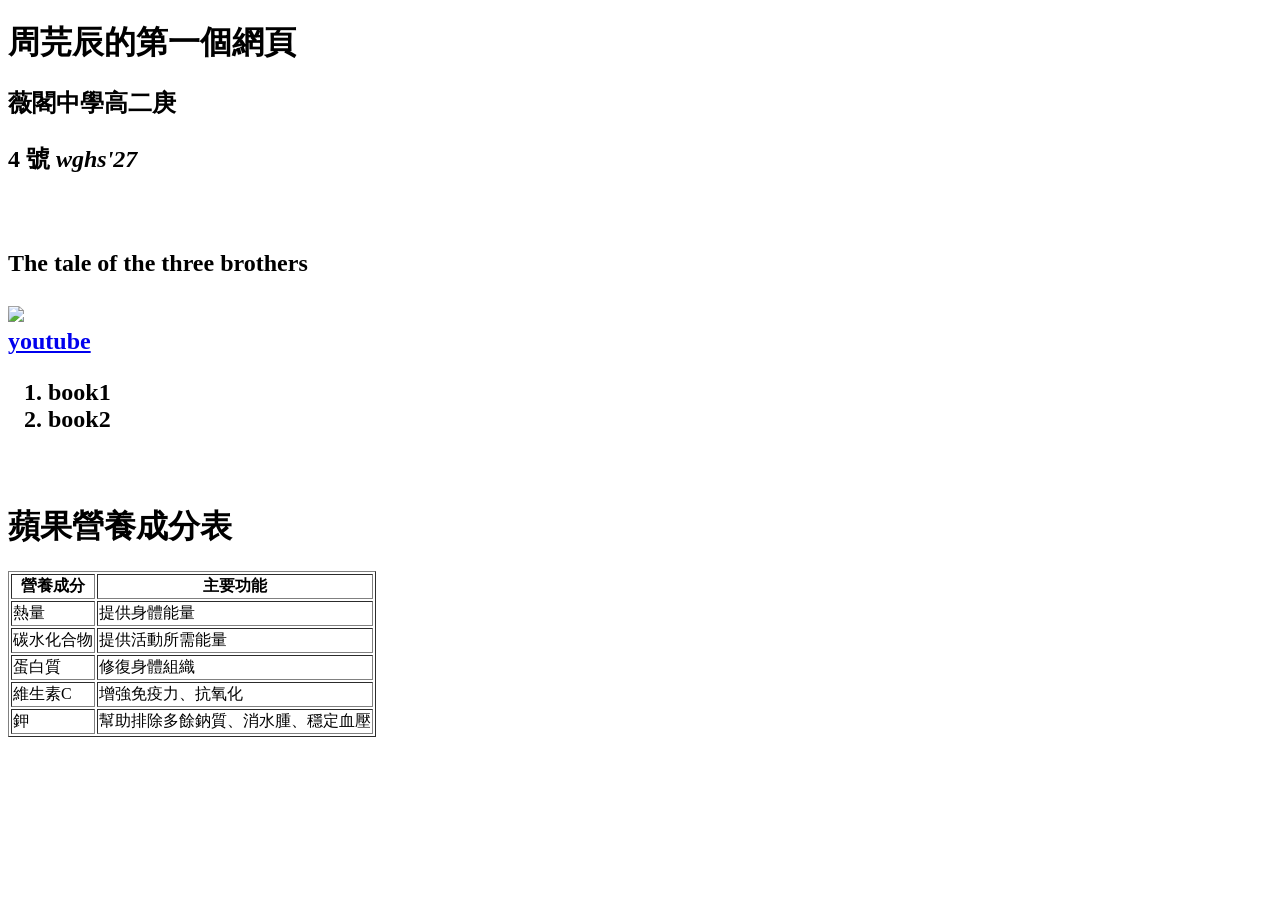
==== 01.html @ 6226f0c6 "Create initial HTML page with content and table" ====
<!DOCTYPE html>
<html>
<head>
    <title>周芫辰的第一個網頁</title>
</head>
<body>
    <h1>周芫辰的第一個網頁</h1>
    <h2>薇閣中學高二庚<h2>
      <p><b>4</b> 號 <i>wghs'27</i></p>
      <br>
      <p>The tale of the three brothers </p>
      <img src=https://i.pinimg.com/1200x/b4/c9/f4/b4c9f4bc6aaf8a97c8ce314c4b12643e.jpg width="300">
      <br>
      <a href="https://www.youtube.com/"> youtube</a>
      <br>
      <ol>
        <li>book1</li>
        <li>book2</li>
      </ol>
      <br>
      
    <h1>蘋果營養成分表</h1>
    <table border="1">
    <tr>
        <th>營養成分</th>
        <th>主要功能</th>
    </tr>
    <tr>
        <td>熱量</td>
        <td>提供身體能量</td>
    </tr>
    <tr>
        <td>碳水化合物</td>
        <td>提供活動所需能量</td>
    </tr>
    <tr>
        <td>蛋白質</td>
        <td>修復身體組織</td>
    </tr>
    <tr>
        <td>維生素C</td>
        <td>增強免疫力、抗氧化</td>
    </tr>
    <tr>
        <td>鉀</td>
        <td>幫助排除多餘鈉質、消水腫、穩定血壓</td>
    </tr>
</table>
</body>
</html>
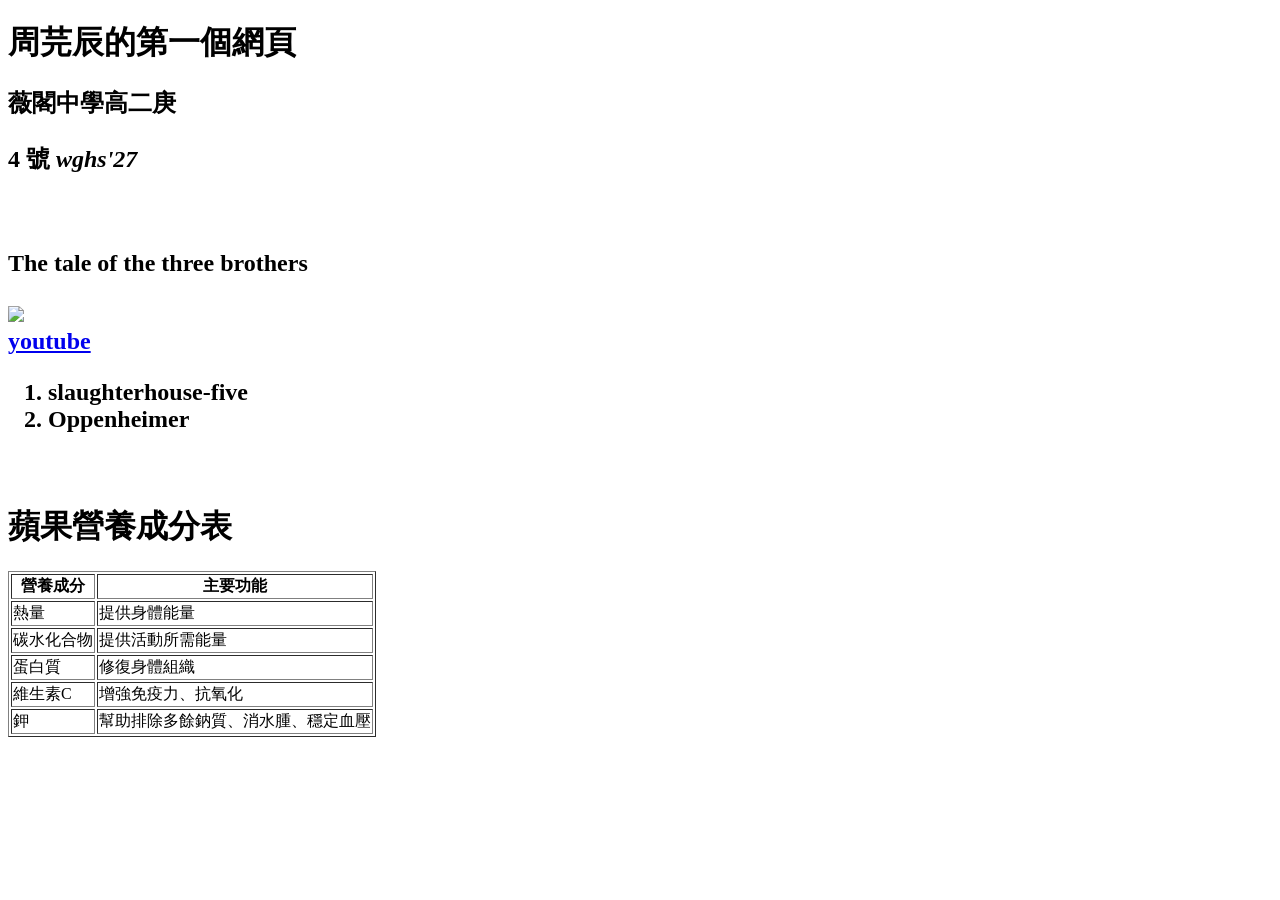
==== commit 211cec29: "Update 01.html" ====
--- a/01.html
+++ b/01.html
@@ -14,8 +14,8 @@
       <a href="https://www.youtube.com/"> youtube</a>
       <br>
       <ol>
-        <li>book1</li>
-        <li>book2</li>
+        <li>slaughterhouse-five</li>
+        <li>Oppenheimer</li>
       </ol>
       <br>
       
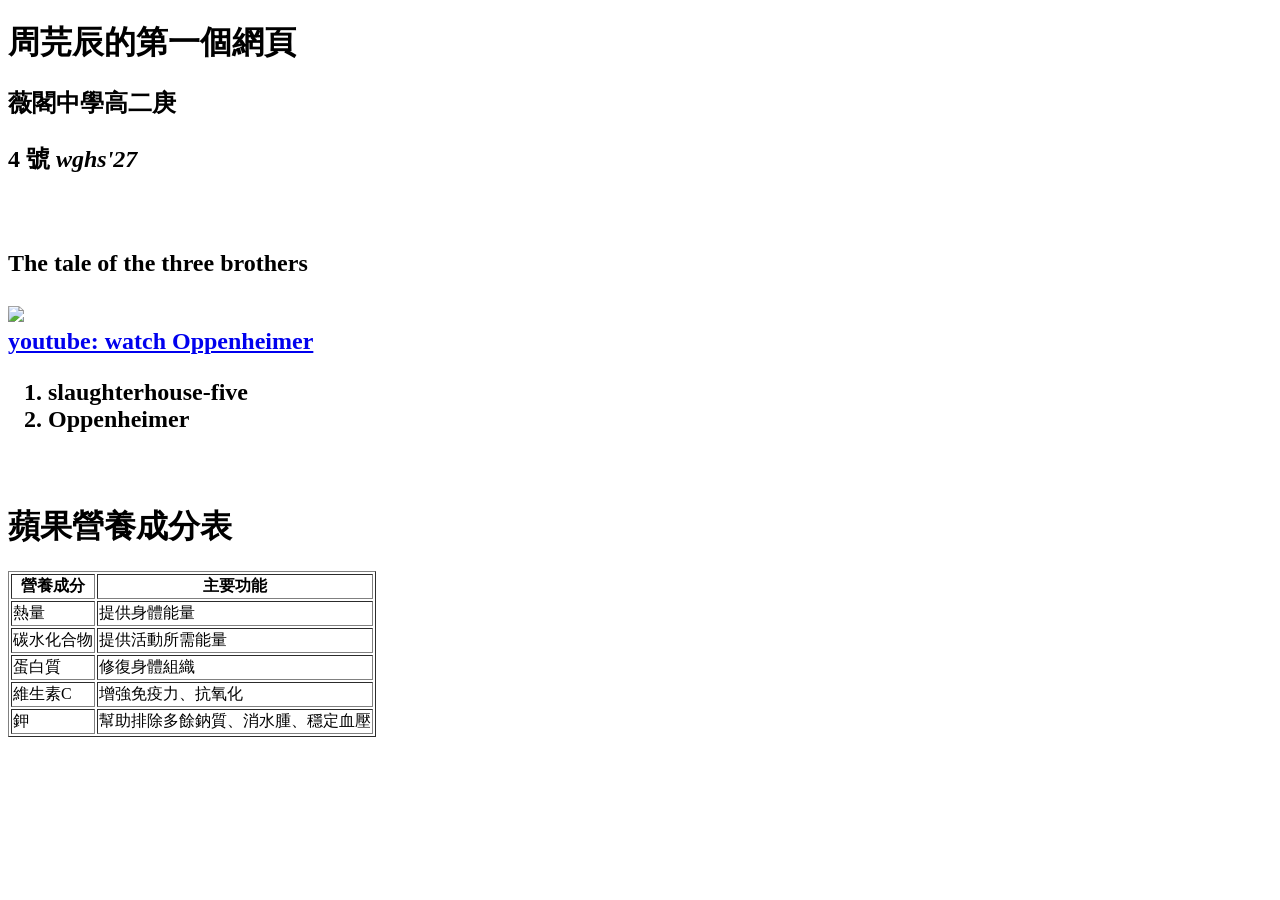
==== commit d6723b9e: "Update YouTube link to include specific video" ====
--- a/01.html
+++ b/01.html
@@ -11,7 +11,7 @@
       <p>The tale of the three brothers </p>
       <img src=https://i.pinimg.com/1200x/b4/c9/f4/b4c9f4bc6aaf8a97c8ce314c4b12643e.jpg width="300">
       <br>
-      <a href="https://www.youtube.com/"> youtube</a>
+      <a href="https://www.youtube.com/watch?v=p7S8h4PaHow"> youtube: watch Oppenheimer</a>
       <br>
       <ol>
         <li>slaughterhouse-five</li>
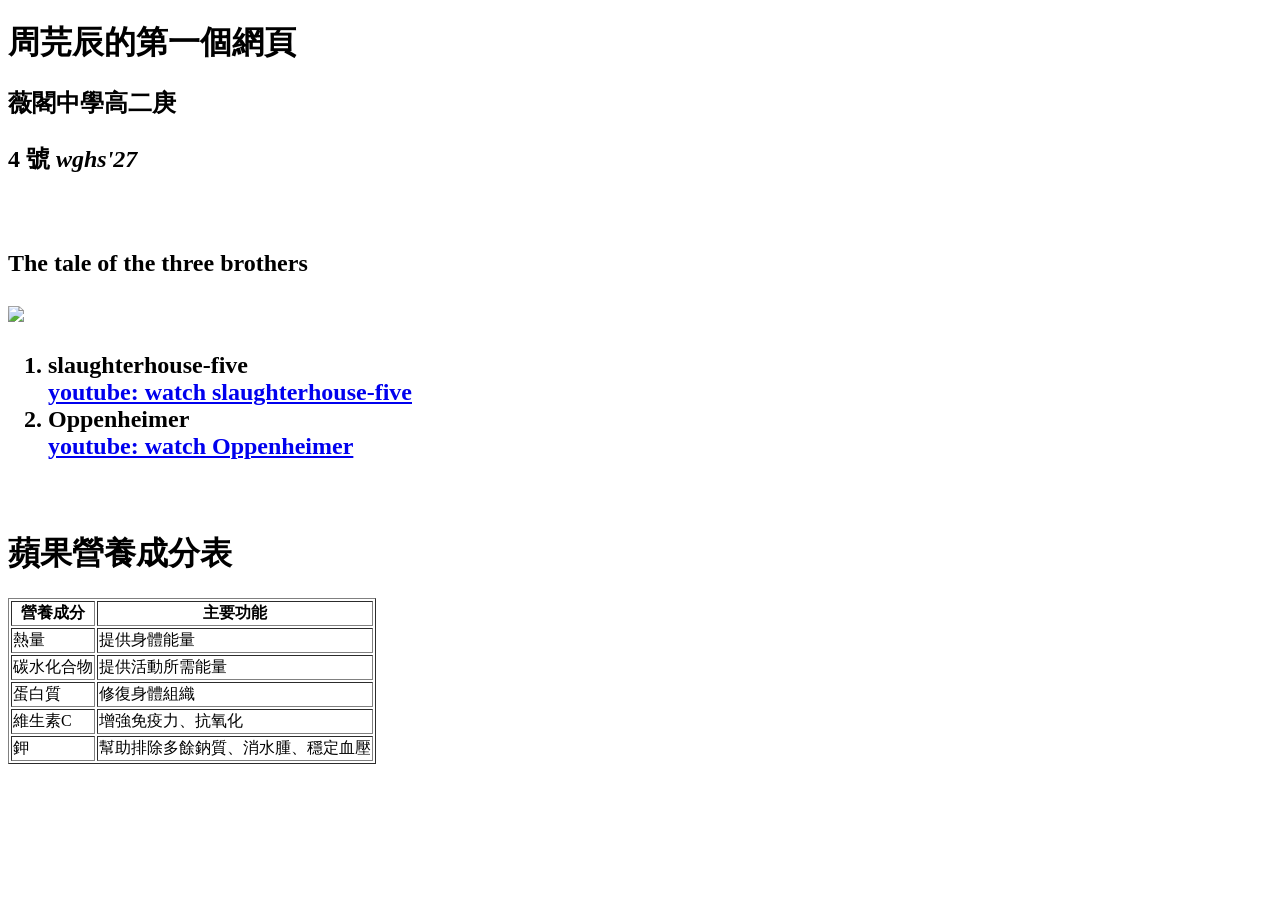
==== commit 851baa2d: "Update 01.html" ====
--- a/01.html
+++ b/01.html
@@ -11,11 +11,12 @@
       <p>The tale of the three brothers </p>
       <img src=https://i.pinimg.com/1200x/b4/c9/f4/b4c9f4bc6aaf8a97c8ce314c4b12643e.jpg width="300">
       <br>
-      <a href="https://www.youtube.com/watch?v=p7S8h4PaHow"> youtube: watch Oppenheimer</a>
-      <br>
       <ol>
         <li>slaughterhouse-five</li>
+          <a href="https://www.youtube.com/watch?v=Yz6uGkdenEk&pp=ygUTc2xhdWdodGVyaG91c2UtZml2ZQ%3D%3D"> youtube: watch slaughterhouse-five</a>
+          <br>
         <li>Oppenheimer</li>
+          <a href="https://www.youtube.com/watch?v=p7S8h4PaHow"> youtube: watch Oppenheimer</a>
       </ol>
       <br>
       
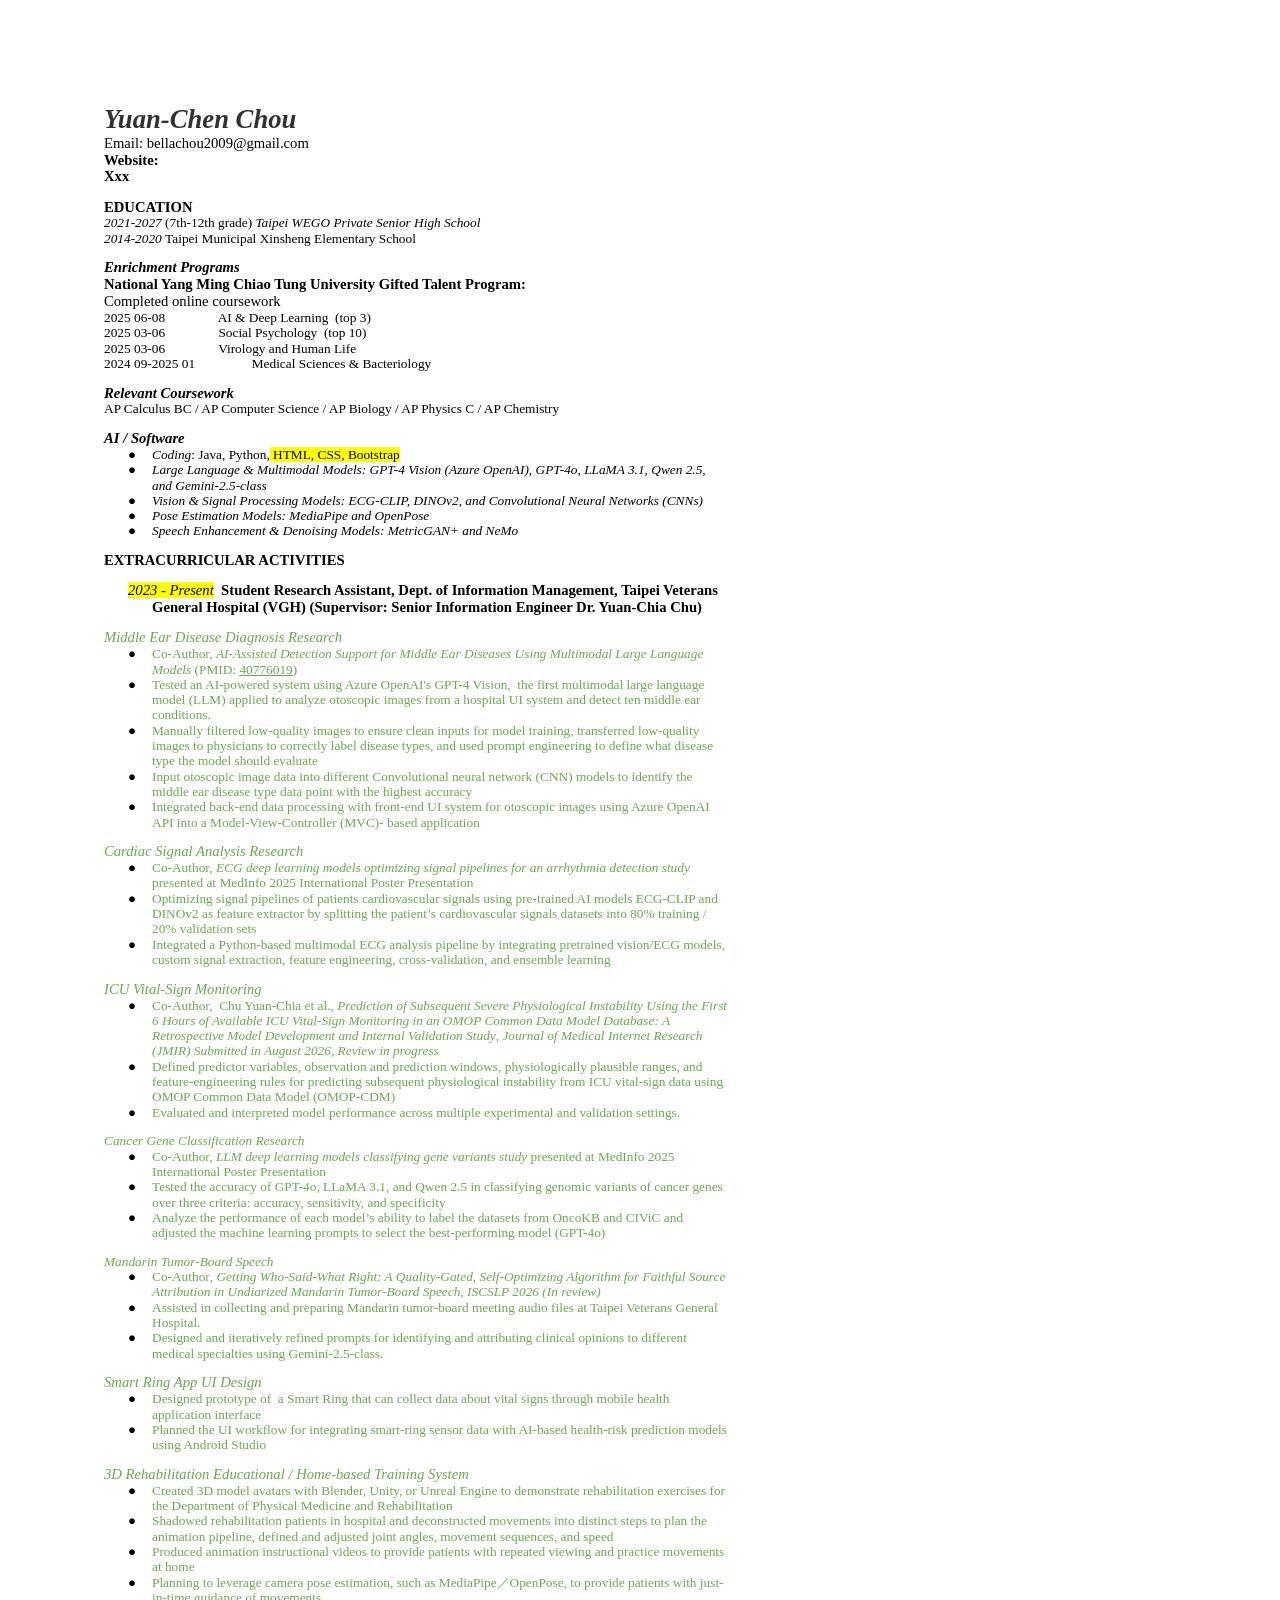
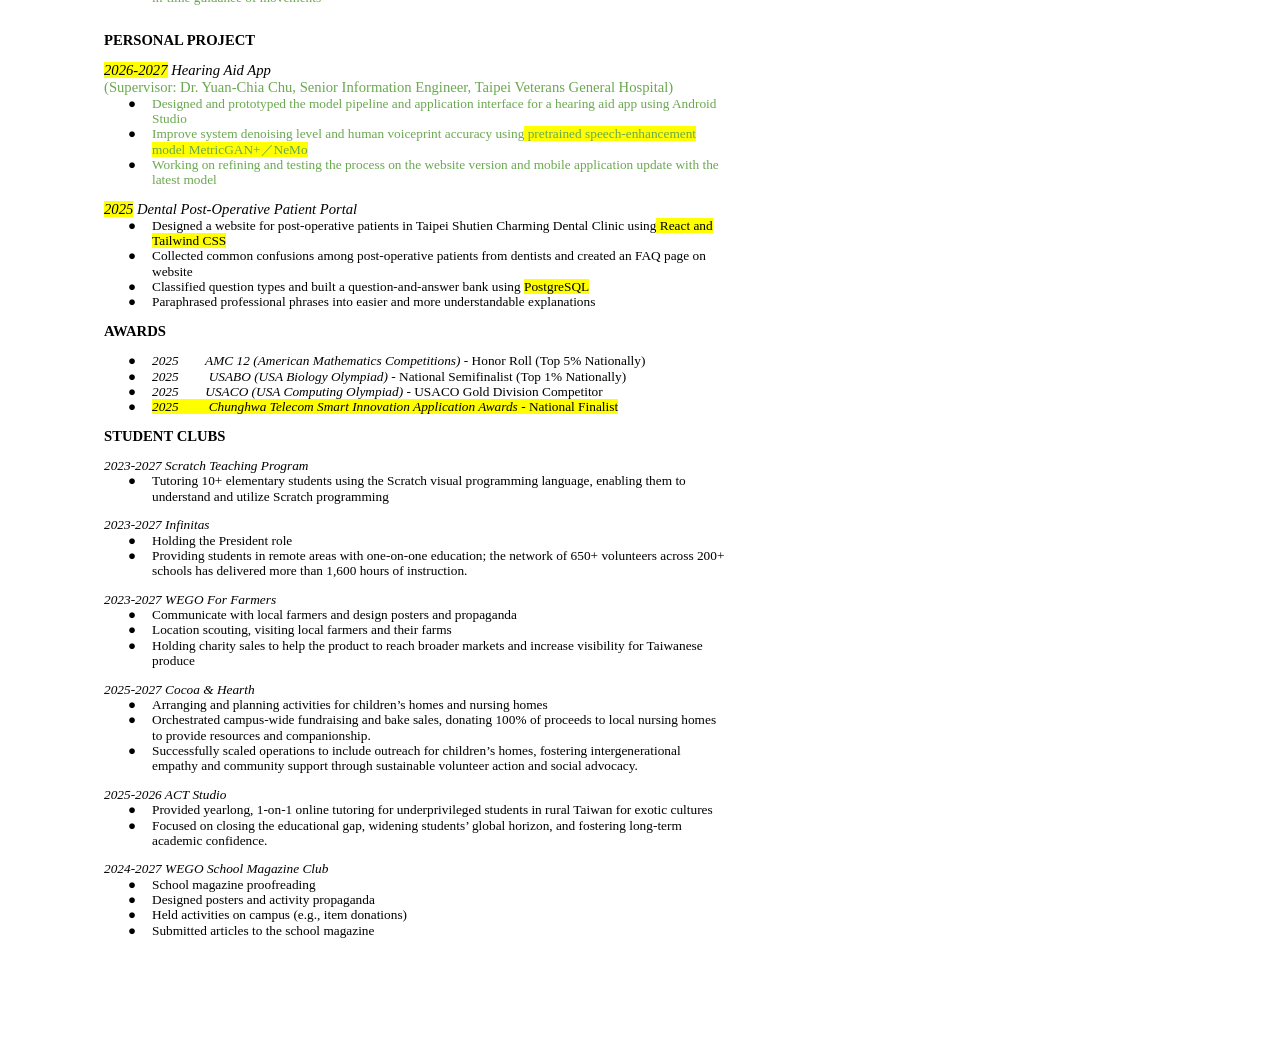
==== commit 7cf8e7b2: "Update print statement from 'Hello' to 'Goodbye'" ====
--- a/01.html
+++ b/01.html
@@ -1,51 +1 @@
-<!DOCTYPE html>
-<html>
-<head>
-    <title>周芫辰的第一個網頁</title>
-</head>
-<body>
-    <h1>周芫辰的第一個網頁</h1>
-    <h2>薇閣中學高二庚<h2>
-      <p><b>4</b> 號 <i>wghs'27</i></p>
-      <br>
-      <p>The tale of the three brothers </p>
-      <img src=https://i.pinimg.com/1200x/b4/c9/f4/b4c9f4bc6aaf8a97c8ce314c4b12643e.jpg width="300">
-      <br>
-      <ol>
-        <li>slaughterhouse-five</li>
-          <a href="https://www.youtube.com/watch?v=Yz6uGkdenEk&pp=ygUTc2xhdWdodGVyaG91c2UtZml2ZQ%3D%3D"> youtube: watch slaughterhouse-five</a>
-          <br>
-        <li>Oppenheimer</li>
-          <a href="https://www.youtube.com/watch?v=p7S8h4PaHow"> youtube: watch Oppenheimer</a>
-      </ol>
-      <br>
-      
-    <h1>蘋果營養成分表</h1>
-    <table border="1">
-    <tr>
-        <th>營養成分</th>
-        <th>主要功能</th>
-    </tr>
-    <tr>
-        <td>熱量</td>
-        <td>提供身體能量</td>
-    </tr>
-    <tr>
-        <td>碳水化合物</td>
-        <td>提供活動所需能量</td>
-    </tr>
-    <tr>
-        <td>蛋白質</td>
-        <td>修復身體組織</td>
-    </tr>
-    <tr>
-        <td>維生素C</td>
-        <td>增強免疫力、抗氧化</td>
-    </tr>
-    <tr>
-        <td>鉀</td>
-        <td>幫助排除多餘鈉質、消水腫、穩定血壓</td>
-    </tr>
-</table>
-</body>
-</html>
+<html><head><meta content="text/html; charset=UTF-8" http-equiv="content-type"><style type="text/css">.lst-kix_tkun8skm2p2t-8>li:before{content:"\0025a0   "}.lst-kix_tkun8skm2p2t-7>li:before{content:"\0025cb   "}ul.lst-kix_tkun8skm2p2t-1{list-style-type:none}.lst-kix_tkun8skm2p2t-2>li:before{content:"\0025a0   "}ul.lst-kix_tkun8skm2p2t-0{list-style-type:none}.lst-kix_tkun8skm2p2t-1>li:before{content:"\0025cb   "}ul.lst-kix_tkun8skm2p2t-3{list-style-type:none}ul.lst-kix_tkun8skm2p2t-2{list-style-type:none}.lst-kix_tkun8skm2p2t-0>li:before{content:"\0025cf   "}ul.lst-kix_tkun8skm2p2t-5{list-style-type:none}ul.lst-kix_tkun8skm2p2t-4{list-style-type:none}ul.lst-kix_tkun8skm2p2t-7{list-style-type:none}ul.lst-kix_tkun8skm2p2t-6{list-style-type:none}ul.lst-kix_tkun8skm2p2t-8{list-style-type:none}ul.lst-kix_budh6z7iinmf-4{list-style-type:none}ul.lst-kix_fa0eqmg6islx-8{list-style-type:none}ul.lst-kix_budh6z7iinmf-5{list-style-type:none}ul.lst-kix_budh6z7iinmf-2{list-style-type:none}ul.lst-kix_budh6z7iinmf-3{list-style-type:none}ul.lst-kix_budh6z7iinmf-0{list-style-type:none}ul.lst-kix_budh6z7iinmf-1{list-style-type:none}ul.lst-kix_fa0eqmg6islx-1{list-style-type:none}ul.lst-kix_fa0eqmg6islx-0{list-style-type:none}ul.lst-kix_fa0eqmg6islx-3{list-style-type:none}ul.lst-kix_fa0eqmg6islx-2{list-style-type:none}ul.lst-kix_fa0eqmg6islx-5{list-style-type:none}.lst-kix_3v58fn28v5x6-0>li:before{content:"\0025cf   "}ul.lst-kix_fa0eqmg6islx-4{list-style-type:none}ul.lst-kix_fa0eqmg6islx-7{list-style-type:none}.lst-kix_bve04e1scs4f-8>li:before{content:"\0025a0   "}ul.lst-kix_fa0eqmg6islx-6{list-style-type:none}.lst-kix_3v58fn28v5x6-2>li:before{content:"\0025a0   "}.lst-kix_3v58fn28v5x6-1>li:before{content:"\0025cb   "}.lst-kix_3v58fn28v5x6-3>li:before{content:"\0025cf   "}.lst-kix_tkun8skm2p2t-3>li:before{content:"\0025cf   "}.lst-kix_tkun8skm2p2t-4>li:before{content:"\0025cb   "}.lst-kix_3v58fn28v5x6-6>li:before{content:"\0025cf   "}.lst-kix_3v58fn28v5x6-5>li:before{content:"\0025a0   "}.lst-kix_tkun8skm2p2t-6>li:before{content:"\0025cf   "}.lst-kix_3v58fn28v5x6-4>li:before{content:"\0025cb   "}ul.lst-kix_budh6z7iinmf-8{list-style-type:none}.lst-kix_tkun8skm2p2t-5>li:before{content:"\0025a0   "}ul.lst-kix_budh6z7iinmf-6{list-style-type:none}ul.lst-kix_budh6z7iinmf-7{list-style-type:none}ul.lst-kix_ddimnnmiiy2b-2{list-style-type:none}ul.lst-kix_ddimnnmiiy2b-1{list-style-type:none}ul.lst-kix_ddimnnmiiy2b-4{list-style-type:none}ul.lst-kix_ddimnnmiiy2b-3{list-style-type:none}ul.lst-kix_ddimnnmiiy2b-6{list-style-type:none}ul.lst-kix_ddimnnmiiy2b-5{list-style-type:none}ul.lst-kix_ddimnnmiiy2b-8{list-style-type:none}ul.lst-kix_ddimnnmiiy2b-7{list-style-type:none}.lst-kix_wiyeauqmorjx-1>li:before{content:"\0025cb   "}.lst-kix_mc2888bclllm-2>li:before{content:"\0025a0   "}.lst-kix_wiyeauqmorjx-2>li:before{content:"\0025a0   "}.lst-kix_mc2888bclllm-3>li:before{content:"\0025cf   "}.lst-kix_wiyeauqmorjx-3>li:before{content:"\0025cf   "}.lst-kix_mc2888bclllm-1>li:before{content:"\0025cb   "}.lst-kix_mc2888bclllm-0>li:before{content:"\0025cf   "}.lst-kix_wiyeauqmorjx-0>li:before{content:"\0025cf   "}.lst-kix_5w69jit58ltc-8>li:before{content:"\0025a0   "}.lst-kix_mc2888bclllm-5>li:before{content:"\0025a0   "}.lst-kix_wiyeauqmorjx-5>li:before{content:"\0025a0   "}.lst-kix_mc2888bclllm-4>li:before{content:"\0025cb   "}.lst-kix_mc2888bclllm-6>li:before{content:"\0025cf   "}.lst-kix_wiyeauqmorjx-4>li:before{content:"\0025cb   "}.lst-kix_wiyeauqmorjx-6>li:before{content:"\0025cf   "}.lst-kix_mc2888bclllm-8>li:before{content:"\0025a0   "}.lst-kix_wiyeauqmorjx-8>li:before{content:"\0025a0   "}.lst-kix_mc2888bclllm-7>li:before{content:"\0025cb   "}.lst-kix_wiyeauqmorjx-7>li:before{content:"\0025cb   "}ul.lst-kix_8yxe9ausxi7o-0{list-style-type:none}ul.lst-kix_8yxe9ausxi7o-1{list-style-type:none}ul.lst-kix_8yxe9ausxi7o-2{list-style-type:none}ul.lst-kix_8yxe9ausxi7o-3{list-style-type:none}.lst-kix_amz6n9l5xt1v-3>li:before{content:"\0025cf   "}.lst-kix_budh6z7iinmf-5>li:before{content:"\0025a0   "}.lst-kix_8yxe9ausxi7o-8>li:before{content:"\0025a0   "}.lst-kix_budh6z7iinmf-7>li:before{content:"\0025cb   "}.lst-kix_amz6n9l5xt1v-1>li:before{content:"\0025cb   "}.lst-kix_fa0eqmg6islx-3>li:before{content:"\0025cf   "}.lst-kix_5w69jit58ltc-6>li:before{content:"\0025cf   "}.lst-kix_5w69jit58ltc-4>li:before{content:"\0025cb   "}ul.lst-kix_amz6n9l5xt1v-8{list-style-type:none}.lst-kix_5w69jit58ltc-2>li:before{content:"\0025a0   "}.lst-kix_fa0eqmg6islx-5>li:before{content:"\0025a0   "}ul.lst-kix_amz6n9l5xt1v-6{list-style-type:none}ul.lst-kix_amz6n9l5xt1v-7{list-style-type:none}ul.lst-kix_amz6n9l5xt1v-4{list-style-type:none}ul.lst-kix_amz6n9l5xt1v-5{list-style-type:none}ul.lst-kix_wiyeauqmorjx-3{list-style-type:none}ul.lst-kix_wiyeauqmorjx-2{list-style-type:none}ul.lst-kix_wiyeauqmorjx-5{list-style-type:none}ul.lst-kix_wiyeauqmorjx-4{list-style-type:none}.lst-kix_5w69jit58ltc-0>li:before{content:"\0025cf   "}ul.lst-kix_wiyeauqmorjx-7{list-style-type:none}.lst-kix_budh6z7iinmf-3>li:before{content:"\0025cf   "}ul.lst-kix_wiyeauqmorjx-6{list-style-type:none}.lst-kix_amz6n9l5xt1v-5>li:before{content:"\0025a0   "}ul.lst-kix_wiyeauqmorjx-8{list-style-type:none}.lst-kix_fa0eqmg6islx-7>li:before{content:"\0025cb   "}.lst-kix_budh6z7iinmf-1>li:before{content:"\0025cb   "}.lst-kix_rblexo946w9o-1>li:before{content:"\0025cb   "}ul.lst-kix_ddimnnmiiy2b-0{list-style-type:none}.lst-kix_amz6n9l5xt1v-7>li:before{content:"\0025cb   "}.lst-kix_rblexo946w9o-3>li:before{content:"\0025cf   "}.lst-kix_bve04e1scs4f-1>li:before{content:"\0025cb   "}.lst-kix_3v58fn28v5x6-8>li:before{content:"\0025a0   "}.lst-kix_rblexo946w9o-5>li:before{content:"\0025a0   "}ul.lst-kix_wiyeauqmorjx-1{list-style-type:none}.lst-kix_usg1u48rypvb-1>li:before{content:"\0025cb   "}ul.lst-kix_wiyeauqmorjx-0{list-style-type:none}.lst-kix_bve04e1scs4f-5>li:before{content:"\0025a0   "}.lst-kix_foai4h8lgd9w-2>li:before{content:"\0025a0   "}ul.lst-kix_amz6n9l5xt1v-2{list-style-type:none}ul.lst-kix_amz6n9l5xt1v-3{list-style-type:none}ul.lst-kix_amz6n9l5xt1v-0{list-style-type:none}ul.lst-kix_amz6n9l5xt1v-1{list-style-type:none}.lst-kix_bve04e1scs4f-3>li:before{content:"\0025cf   "}.lst-kix_bve04e1scs4f-7>li:before{content:"\0025cb   "}.lst-kix_foai4h8lgd9w-0>li:before{content:"\0025cf   "}.lst-kix_foai4h8lgd9w-4>li:before{content:"\0025cb   "}.lst-kix_rblexo946w9o-7>li:before{content:"\0025cb   "}.lst-kix_fa0eqmg6islx-1>li:before{content:"\0025cb   "}.lst-kix_8yxe9ausxi7o-0>li:before{content:"\0025cf   "}.lst-kix_foai4h8lgd9w-8>li:before{content:"\0025a0   "}.lst-kix_7zmvnidcnuk-3>li:before{content:"\0025cf   "}.lst-kix_foai4h8lgd9w-6>li:before{content:"\0025cf   "}.lst-kix_8yxe9ausxi7o-4>li:before{content:"\0025cb   "}.lst-kix_8yxe9ausxi7o-6>li:before{content:"\0025cf   "}.lst-kix_7zmvnidcnuk-1>li:before{content:"\0025cb   "}ul.lst-kix_2n8nivgafm0d-2{list-style-type:none}ul.lst-kix_2n8nivgafm0d-1{list-style-type:none}ul.lst-kix_2n8nivgafm0d-4{list-style-type:none}ul.lst-kix_2n8nivgafm0d-3{list-style-type:none}ul.lst-kix_2n8nivgafm0d-0{list-style-type:none}.lst-kix_usg1u48rypvb-3>li:before{content:"\0025cf   "}.lst-kix_usg1u48rypvb-7>li:before{content:"\0025cb   "}.lst-kix_7zmvnidcnuk-7>li:before{content:"\0025cb   "}ul.lst-kix_8yxe9ausxi7o-4{list-style-type:none}ul.lst-kix_8yxe9ausxi7o-5{list-style-type:none}ul.lst-kix_8yxe9ausxi7o-6{list-style-type:none}ul.lst-kix_8yxe9ausxi7o-7{list-style-type:none}ul.lst-kix_2n8nivgafm0d-6{list-style-type:none}.lst-kix_6rdiswxcvs2f-7>li:before{content:"\0025cb   "}ul.lst-kix_8yxe9ausxi7o-8{list-style-type:none}ul.lst-kix_2n8nivgafm0d-5{list-style-type:none}.lst-kix_8yxe9ausxi7o-2>li:before{content:"\0025a0   "}ul.lst-kix_2n8nivgafm0d-8{list-style-type:none}.lst-kix_usg1u48rypvb-5>li:before{content:"\0025a0   "}ul.lst-kix_2n8nivgafm0d-7{list-style-type:none}.lst-kix_7zmvnidcnuk-5>li:before{content:"\0025a0   "}ul.lst-kix_7zmvnidcnuk-5{list-style-type:none}.lst-kix_2n8nivgafm0d-1>li:before{content:"\0025cb   "}.lst-kix_2n8nivgafm0d-2>li:before{content:"\0025a0   "}ul.lst-kix_7zmvnidcnuk-6{list-style-type:none}ul.lst-kix_7zmvnidcnuk-3{list-style-type:none}.lst-kix_6rdiswxcvs2f-1>li:before{content:"\0025cb   "}ul.lst-kix_7zmvnidcnuk-4{list-style-type:none}.lst-kix_2n8nivgafm0d-0>li:before{content:"\0025cf   "}.lst-kix_2n8nivgafm0d-4>li:before{content:"\0025cb   "}.lst-kix_6rdiswxcvs2f-2>li:before{content:"\0025a0   "}ul.lst-kix_7zmvnidcnuk-7{list-style-type:none}ul.lst-kix_7zmvnidcnuk-8{list-style-type:none}.lst-kix_6rdiswxcvs2f-5>li:before{content:"\0025a0   "}.lst-kix_6rdiswxcvs2f-3>li:before{content:"\0025cf   "}ul.lst-kix_7zmvnidcnuk-1{list-style-type:none}.lst-kix_2n8nivgafm0d-3>li:before{content:"\0025cf   "}ul.lst-kix_7zmvnidcnuk-2{list-style-type:none}.lst-kix_6rdiswxcvs2f-4>li:before{content:"\0025cb   "}ul.lst-kix_7zmvnidcnuk-0{list-style-type:none}ul.lst-kix_rblexo946w9o-6{list-style-type:none}ul.lst-kix_usg1u48rypvb-1{list-style-type:none}ul.lst-kix_rblexo946w9o-5{list-style-type:none}ul.lst-kix_usg1u48rypvb-2{list-style-type:none}ul.lst-kix_rblexo946w9o-4{list-style-type:none}ul.lst-kix_usg1u48rypvb-3{list-style-type:none}ul.lst-kix_rblexo946w9o-3{list-style-type:none}ul.lst-kix_usg1u48rypvb-4{list-style-type:none}ul.lst-kix_rblexo946w9o-2{list-style-type:none}.lst-kix_2n8nivgafm0d-8>li:before{content:"\0025a0   "}ul.lst-kix_rblexo946w9o-1{list-style-type:none}ul.lst-kix_rblexo946w9o-0{list-style-type:none}ul.lst-kix_6rdiswxcvs2f-8{list-style-type:none}ul.lst-kix_usg1u48rypvb-0{list-style-type:none}ul.lst-kix_6rdiswxcvs2f-7{list-style-type:none}.lst-kix_2n8nivgafm0d-5>li:before{content:"\0025a0   "}.lst-kix_2n8nivgafm0d-6>li:before{content:"\0025cf   "}ul.lst-kix_6rdiswxcvs2f-6{list-style-type:none}ul.lst-kix_6rdiswxcvs2f-5{list-style-type:none}ul.lst-kix_6rdiswxcvs2f-4{list-style-type:none}ul.lst-kix_6rdiswxcvs2f-3{list-style-type:none}ul.lst-kix_usg1u48rypvb-5{list-style-type:none}.lst-kix_2n8nivgafm0d-7>li:before{content:"\0025cb   "}ul.lst-kix_6rdiswxcvs2f-2{list-style-type:none}ul.lst-kix_usg1u48rypvb-6{list-style-type:none}ul.lst-kix_rblexo946w9o-8{list-style-type:none}ul.lst-kix_6rdiswxcvs2f-1{list-style-type:none}ul.lst-kix_usg1u48rypvb-7{list-style-type:none}ul.lst-kix_rblexo946w9o-7{list-style-type:none}.lst-kix_6rdiswxcvs2f-0>li:before{content:"\0025cf   "}ul.lst-kix_6rdiswxcvs2f-0{list-style-type:none}.lst-kix_vu9yce29n0xw-7>li:before{content:"\0025cb   "}ul.lst-kix_usg1u48rypvb-8{list-style-type:none}.lst-kix_vu9yce29n0xw-8>li:before{content:"\0025a0   "}ul.lst-kix_foai4h8lgd9w-3{list-style-type:none}ul.lst-kix_foai4h8lgd9w-4{list-style-type:none}ul.lst-kix_foai4h8lgd9w-1{list-style-type:none}ul.lst-kix_foai4h8lgd9w-2{list-style-type:none}ul.lst-kix_foai4h8lgd9w-0{list-style-type:none}ul.lst-kix_foai4h8lgd9w-7{list-style-type:none}ul.lst-kix_foai4h8lgd9w-8{list-style-type:none}ul.lst-kix_foai4h8lgd9w-5{list-style-type:none}ul.lst-kix_foai4h8lgd9w-6{list-style-type:none}.lst-kix_ddimnnmiiy2b-0>li:before{content:"\0025cf   "}.lst-kix_ddimnnmiiy2b-1>li:before{content:"\0025cb   "}.lst-kix_ddimnnmiiy2b-2>li:before{content:"\0025a0   "}.lst-kix_vu9yce29n0xw-6>li:before{content:"\0025cf   "}.lst-kix_vu9yce29n0xw-5>li:before{content:"\0025a0   "}.lst-kix_vu9yce29n0xw-2>li:before{content:"\0025a0   "}.lst-kix_vu9yce29n0xw-4>li:before{content:"\0025cb   "}.lst-kix_vu9yce29n0xw-3>li:before{content:"\0025cf   "}.lst-kix_ddimnnmiiy2b-3>li:before{content:"\0025cf   "}.lst-kix_ddimnnmiiy2b-5>li:before{content:"\0025a0   "}.lst-kix_vu9yce29n0xw-0>li:before{content:"\0025cf   "}ul.lst-kix_mc2888bclllm-0{list-style-type:none}ul.lst-kix_mc2888bclllm-2{list-style-type:none}.lst-kix_ddimnnmiiy2b-4>li:before{content:"\0025cb   "}.lst-kix_ddimnnmiiy2b-8>li:before{content:"\0025a0   "}ul.lst-kix_mc2888bclllm-1{list-style-type:none}.lst-kix_vu9yce29n0xw-1>li:before{content:"\0025cb   "}.lst-kix_ddimnnmiiy2b-7>li:before{content:"\0025cb   "}.lst-kix_ddimnnmiiy2b-6>li:before{content:"\0025cf   "}ul.lst-kix_bve04e1scs4f-0{list-style-type:none}ul.lst-kix_bve04e1scs4f-3{list-style-type:none}ul.lst-kix_bve04e1scs4f-4{list-style-type:none}ul.lst-kix_bve04e1scs4f-1{list-style-type:none}ul.lst-kix_bve04e1scs4f-2{list-style-type:none}ul.lst-kix_bve04e1scs4f-7{list-style-type:none}ul.lst-kix_mc2888bclllm-4{list-style-type:none}ul.lst-kix_bve04e1scs4f-8{list-style-type:none}ul.lst-kix_mc2888bclllm-3{list-style-type:none}ul.lst-kix_bve04e1scs4f-5{list-style-type:none}ul.lst-kix_mc2888bclllm-6{list-style-type:none}ul.lst-kix_bve04e1scs4f-6{list-style-type:none}ul.lst-kix_mc2888bclllm-5{list-style-type:none}ul.lst-kix_mc2888bclllm-8{list-style-type:none}ul.lst-kix_mc2888bclllm-7{list-style-type:none}.lst-kix_budh6z7iinmf-6>li:before{content:"\0025cf   "}.lst-kix_amz6n9l5xt1v-2>li:before{content:"\0025a0   "}.lst-kix_8yxe9ausxi7o-7>li:before{content:"\0025cb   "}.lst-kix_amz6n9l5xt1v-0>li:before{content:"\0025cf   "}.lst-kix_budh6z7iinmf-8>li:before{content:"\0025a0   "}.lst-kix_5w69jit58ltc-7>li:before{content:"\0025cb   "}.lst-kix_fa0eqmg6islx-2>li:before{content:"\0025a0   "}.lst-kix_fa0eqmg6islx-4>li:before{content:"\0025cb   "}.lst-kix_5w69jit58ltc-5>li:before{content:"\0025a0   "}.lst-kix_fa0eqmg6islx-6>li:before{content:"\0025cf   "}.lst-kix_5w69jit58ltc-3>li:before{content:"\0025cf   "}.lst-kix_amz6n9l5xt1v-4>li:before{content:"\0025cb   "}.lst-kix_budh6z7iinmf-4>li:before{content:"\0025cb   "}.lst-kix_amz6n9l5xt1v-6>li:before{content:"\0025cf   "}.lst-kix_5w69jit58ltc-1>li:before{content:"\0025cb   "}.lst-kix_rblexo946w9o-0>li:before{content:"\0025cf   "}.lst-kix_fa0eqmg6islx-8>li:before{content:"\0025a0   "}.lst-kix_budh6z7iinmf-0>li:before{content:"\0025cf   "}.lst-kix_budh6z7iinmf-2>li:before{content:"\0025a0   "}.lst-kix_amz6n9l5xt1v-8>li:before{content:"\0025a0   "}.lst-kix_rblexo946w9o-4>li:before{content:"\0025cb   "}.lst-kix_rblexo946w9o-2>li:before{content:"\0025a0   "}.lst-kix_rblexo946w9o-6>li:before{content:"\0025cf   "}.lst-kix_usg1u48rypvb-2>li:before{content:"\0025a0   "}ul.lst-kix_vu9yce29n0xw-8{list-style-type:none}.lst-kix_3v58fn28v5x6-7>li:before{content:"\0025cb   "}.lst-kix_usg1u48rypvb-0>li:before{content:"\0025cf   "}.lst-kix_bve04e1scs4f-0>li:before{content:"\0025cf   "}ul.lst-kix_3v58fn28v5x6-3{list-style-type:none}ul.lst-kix_vu9yce29n0xw-1{list-style-type:none}ul.lst-kix_3v58fn28v5x6-2{list-style-type:none}ul.lst-kix_vu9yce29n0xw-0{list-style-type:none}ul.lst-kix_3v58fn28v5x6-1{list-style-type:none}ul.lst-kix_vu9yce29n0xw-3{list-style-type:none}ul.lst-kix_3v58fn28v5x6-0{list-style-type:none}ul.lst-kix_vu9yce29n0xw-2{list-style-type:none}ul.lst-kix_3v58fn28v5x6-7{list-style-type:none}ul.lst-kix_vu9yce29n0xw-5{list-style-type:none}ul.lst-kix_3v58fn28v5x6-6{list-style-type:none}ul.lst-kix_vu9yce29n0xw-4{list-style-type:none}.lst-kix_bve04e1scs4f-2>li:before{content:"\0025a0   "}.lst-kix_bve04e1scs4f-6>li:before{content:"\0025cf   "}.lst-kix_foai4h8lgd9w-1>li:before{content:"\0025cb   "}.lst-kix_foai4h8lgd9w-5>li:before{content:"\0025a0   "}ul.lst-kix_3v58fn28v5x6-5{list-style-type:none}ul.lst-kix_vu9yce29n0xw-7{list-style-type:none}ul.lst-kix_3v58fn28v5x6-4{list-style-type:none}ul.lst-kix_vu9yce29n0xw-6{list-style-type:none}.lst-kix_rblexo946w9o-8>li:before{content:"\0025a0   "}.lst-kix_fa0eqmg6islx-0>li:before{content:"\0025cf   "}ul.lst-kix_3v58fn28v5x6-8{list-style-type:none}.lst-kix_bve04e1scs4f-4>li:before{content:"\0025cb   "}.lst-kix_foai4h8lgd9w-3>li:before{content:"\0025cf   "}.lst-kix_8yxe9ausxi7o-1>li:before{content:"\0025cb   "}.lst-kix_7zmvnidcnuk-2>li:before{content:"\0025a0   "}.lst-kix_7zmvnidcnuk-4>li:before{content:"\0025cb   "}.lst-kix_8yxe9ausxi7o-3>li:before{content:"\0025cf   "}.lst-kix_8yxe9ausxi7o-5>li:before{content:"\0025a0   "}.lst-kix_7zmvnidcnuk-0>li:before{content:"\0025cf   "}.lst-kix_7zmvnidcnuk-8>li:before{content:"\0025a0   "}.lst-kix_usg1u48rypvb-8>li:before{content:"\0025a0   "}li.li-bullet-0:before{margin-left:-18pt;white-space:nowrap;display:inline-block;min-width:18pt}.lst-kix_foai4h8lgd9w-7>li:before{content:"\0025cb   "}ul.lst-kix_5w69jit58ltc-5{list-style-type:none}.lst-kix_usg1u48rypvb-6>li:before{content:"\0025cf   "}ul.lst-kix_5w69jit58ltc-6{list-style-type:none}ul.lst-kix_5w69jit58ltc-7{list-style-type:none}ul.lst-kix_5w69jit58ltc-8{list-style-type:none}ul.lst-kix_5w69jit58ltc-1{list-style-type:none}ul.lst-kix_5w69jit58ltc-2{list-style-type:none}.lst-kix_6rdiswxcvs2f-6>li:before{content:"\0025cf   "}ul.lst-kix_5w69jit58ltc-3{list-style-type:none}ul.lst-kix_5w69jit58ltc-4{list-style-type:none}.lst-kix_7zmvnidcnuk-6>li:before{content:"\0025cf   "}ul.lst-kix_5w69jit58ltc-0{list-style-type:none}.lst-kix_usg1u48rypvb-4>li:before{content:"\0025cb   "}.lst-kix_6rdiswxcvs2f-8>li:before{content:"\0025a0   "}ol{margin:0;padding:0}table td,table th{padding:0}.c2{margin-left:36pt;padding-top:0pt;text-indent:-18pt;padding-bottom:0pt;line-height:1.15;orphans:2;widows:2;text-align:left;height:10pt}.c1{color:#313131;font-weight:400;text-decoration:none;vertical-align:baseline;font-size:10pt;font-family:"Times New Roman";font-style:normal}.c0{color:#6aa84f;font-weight:400;text-decoration:none;vertical-align:baseline;font-size:10pt;font-family:"Times New Roman";font-style:normal}.c8{color:#000000;font-weight:400;text-decoration:none;vertical-align:baseline;font-size:10pt;font-family:"Times New Roman";font-style:normal}.c6{color:#000000;font-weight:400;text-decoration:none;vertical-align:baseline;font-size:11pt;font-family:"Times New Roman";font-style:normal}.c10{color:#000000;font-weight:700;text-decoration:none;vertical-align:baseline;font-size:11pt;font-family:"Times New Roman";font-style:normal}.c4{padding-top:0pt;padding-bottom:0pt;line-height:1.15;orphans:2;widows:2;text-align:left}.c29{padding-top:0pt;padding-bottom:0pt;line-height:1.1500000000000001;orphans:2;widows:2;text-align:left}.c18{font-weight:400;text-decoration:none;vertical-align:baseline;font-size:10pt;font-family:"Arial"}.c15{font-weight:400;text-decoration:none;vertical-align:baseline;font-family:"Times New Roman"}.c12{padding-top:0pt;padding-bottom:0pt;line-height:1.15;text-align:left}.c24{font-weight:400;text-decoration:none;vertical-align:baseline;font-family:"Arial"}.c26{text-decoration:none;vertical-align:baseline;font-family:"Times New Roman"}.c27{background-color:#ffffff;max-width:468pt;padding:72pt 72pt 72pt 72pt}.c23{text-decoration-skip-ink:none;-webkit-text-decoration-skip:none;text-decoration:underline}.c28{margin-left:36pt;text-indent:-18pt}.c21{color:inherit;text-decoration:inherit}.c22{font-size:20pt;color:#313131}.c9{padding:0;margin:0}.c5{margin-left:36pt;padding-left:0pt}.c25{margin-left:18pt}.c16{color:#000000}.c19{font-size:10pt}.c13{background-color:#ffff00}.c7{height:10pt}.c11{color:#6aa84f}.c17{font-style:normal}.c20{font-weight:700}.c3{font-style:italic}.c14{font-size:11pt}.title{padding-top:0pt;color:#000000;font-size:26pt;padding-bottom:3pt;font-family:"Times New Roman";line-height:1.15;page-break-after:avoid;orphans:2;widows:2;text-align:left}.subtitle{padding-top:0pt;color:#666666;font-size:15pt;padding-bottom:16pt;font-family:"Times New Roman";line-height:1.15;page-break-after:avoid;orphans:2;widows:2;text-align:left}li{color:#000000;font-size:10pt;font-family:"Times New Roman"}p{margin:0;color:#000000;font-size:10pt;font-family:"Times New Roman"}h1{padding-top:20pt;color:#000000;font-size:20pt;padding-bottom:6pt;font-family:"Times New Roman";line-height:1.15;page-break-after:avoid;orphans:2;widows:2;text-align:left}h2{padding-top:18pt;color:#000000;font-size:16pt;padding-bottom:6pt;font-family:"Times New Roman";line-height:1.15;page-break-after:avoid;orphans:2;widows:2;text-align:left}h3{padding-top:16pt;color:#434343;font-size:14pt;padding-bottom:4pt;font-family:"Crimson Text";line-height:1.15;page-break-after:avoid;orphans:2;widows:2;text-align:left}h4{padding-top:14pt;color:#666666;font-size:12pt;padding-bottom:4pt;font-family:"Times New Roman";line-height:1.15;page-break-after:avoid;orphans:2;widows:2;text-align:left}h5{padding-top:12pt;color:#666666;font-size:11pt;padding-bottom:4pt;font-family:"Times New Roman";line-height:1.15;page-break-after:avoid;orphans:2;widows:2;text-align:left}h6{padding-top:12pt;color:#666666;font-size:11pt;padding-bottom:4pt;font-family:"Times New Roman";line-height:1.15;page-break-after:avoid;font-style:italic;orphans:2;widows:2;text-align:left}</style></head><body class="c27 doc-content"><p class="c29"><span class="c20 c3 c22">Yuan-Chen Chou</span></p><p class="c4"><span class="c6">Email: bellachou2009@gmail.com</span></p><p class="c4"><span class="c20 c14">Website:<br>Xxx </span></p><p class="c4 c7"><span class="c6"></span></p><p class="c4"><span class="c10">EDUCATION </span></p><p class="c4"><span class="c3">2021-2027 </span><span>(7th-12th grade)</span><span class="c3">&nbsp;Taipei WEGO Private Senior High School</span></p><p class="c4"><span class="c3">2014-2020 </span><span class="c8">Taipei Municipal Xinsheng Elementary School</span></p><p class="c4 c7"><span class="c10"></span></p><p class="c4"><span class="c16 c20 c3 c14 c26">Enrichment Programs </span></p><p class="c4"><span class="c10">National Yang Ming Chiao Tung University Gifted Talent Program: </span></p><p class="c4"><span class="c6">Completed online coursework</span></p><p class="c4"><span class="c8">2025 06-08&nbsp;&nbsp;&nbsp;&nbsp;&nbsp;&nbsp;&nbsp;&nbsp;&nbsp;&nbsp;&nbsp;&nbsp;&nbsp;&nbsp;&nbsp;&nbsp;AI &amp; Deep Learning &nbsp;(top 3)</span></p><p class="c4"><span class="c8">2025 03-06&nbsp;&nbsp;&nbsp;&nbsp;&nbsp;&nbsp;&nbsp;&nbsp;&nbsp;&nbsp;&nbsp;&nbsp;&nbsp;&nbsp;&nbsp;&nbsp;Social Psychology &nbsp;(top 10)</span></p><p class="c4"><span class="c8">2025 03-06&nbsp;&nbsp;&nbsp;&nbsp;&nbsp;&nbsp;&nbsp;&nbsp;&nbsp;&nbsp;&nbsp;&nbsp;&nbsp;&nbsp;&nbsp;&nbsp;Virology and Human Life </span></p><p class="c4"><span class="c8">2024 09-2025 01 &nbsp;&nbsp;&nbsp;&nbsp;&nbsp;&nbsp;&nbsp;&nbsp;&nbsp;&nbsp;&nbsp;&nbsp;&nbsp;&nbsp;&nbsp;&nbsp;Medical Sciences &amp; Bacteriology </span></p><p class="c4 c7"><span class="c10"></span></p><p class="c4"><span class="c20 c3 c14">Relevant Coursework</span><span class="c10">&nbsp;</span></p><p class="c4"><span class="c8">AP Calculus BC / AP Computer Science / AP Biology / AP Physics C / AP Chemistry</span></p><p class="c4 c7"><span class="c6"></span></p><p class="c4"><span class="c3 c14 c20">AI / Software</span><span class="c10">&nbsp;</span></p><ul class="c9 lst-kix_tkun8skm2p2t-0 start"><li class="c4 c5 li-bullet-0"><span class="c3">Coding</span><span>: Java, Python,</span><span class="c8 c13">&nbsp;HTML, CSS, Bootstrap</span></li><li class="c4 c5 li-bullet-0"><span class="c15 c16 c19 c3">Large Language &amp; Multimodal Models: GPT-4 Vision (Azure OpenAI), GPT-4o, LLaMA 3.1, Qwen 2.5, and Gemini-2.5-class</span></li><li class="c4 c5 li-bullet-0"><span class="c15 c16 c3 c19">Vision &amp; Signal Processing Models: ECG-CLIP, DINOv2, and Convolutional Neural Networks (CNNs)</span></li><li class="c4 c5 li-bullet-0"><span class="c15 c16 c19 c3">Pose Estimation Models: MediaPipe and OpenPose</span></li><li class="c4 c5 li-bullet-0"><span class="c3">Speech Enhancement &amp; Denoising Models: MetricGAN+ and NeMo</span></li></ul><p class="c4 c7"><span class="c10"></span></p><p class="c4"><span class="c10">EXTRACURRICULAR ACTIVITIES </span></p><p class="c2"><span class="c15 c16 c3 c14"></span></p><p class="c4 c28"><span class="c13 c3 c14">2023 - Present</span><span class="c3 c14">&nbsp;</span><span class="c14">&nbsp;</span><span class="c10">Student Research Assistant, Dept. of Information Management, Taipei Veterans General Hospital (VGH) (Supervisor: Senior Information Engineer Dr. Yuan-Chia Chu)</span></p><p class="c4 c7"><span class="c15 c3 c14 c16"></span></p><p class="c4"><span class="c11 c3 c14 c15">Middle Ear Disease Diagnosis Research </span></p><ul class="c9 lst-kix_fa0eqmg6islx-0 start"><li class="c4 c5 li-bullet-0"><span class="c11">Co-Author, </span><span class="c11 c3">AI-Assisted Detection Support for Middle Ear Diseases Using Multimodal Large Language Models </span><span class="c11">(PMID: </span><span class="c11 c23"><a class="c21" href="https://www.google.com/url?q=https://pubmed.ncbi.nlm.nih.gov/40776019/&amp;sa=D&amp;source=editors&amp;ust=1790319959014705&amp;usg=AOvVaw1qI85hBi-wmSk31bHSuw4j">40776019</a></span><span class="c0">) </span></li><li class="c4 c5 li-bullet-0"><span class="c0">Tested an AI-powered system using Azure OpenAI&#39;s GPT-4 Vision, &nbsp;the first multimodal large language model (LLM) applied to analyze otoscopic images from a hospital UI system and detect ten middle ear conditions. </span></li><li class="c4 c5 li-bullet-0"><span class="c0">Manually filtered low-quality images to ensure clean inputs for model training, transferred low-quality images to physicians to correctly label disease types, and used prompt engineering to define what disease type the model should evaluate </span></li><li class="c4 c5 li-bullet-0"><span class="c0">Input otoscopic image data into different Convolutional neural network (CNN) models to identify the middle ear disease type data point with the highest accuracy </span></li><li class="c4 c5 li-bullet-0"><span class="c0">Integrated back-end data processing with front-end UI system for otoscopic images using Azure OpenAI API into a Model-View-Controller (MVC)- based application</span></li></ul><p class="c2"><span class="c15 c11 c14 c17"></span></p><p class="c4"><span class="c15 c11 c3 c14">Cardiac Signal Analysis Research </span></p><ul class="c9 lst-kix_fa0eqmg6islx-0"><li class="c4 c5 li-bullet-0"><span class="c11">Co-Author, </span><span class="c11 c3">ECG deep learning models optimizing signal pipelines for an arrhythmia detection study </span><span class="c11">presented at</span><span class="c11 c3">&nbsp;</span><span class="c0">MedInfo 2025 International Poster Presentation</span></li><li class="c4 c5 li-bullet-0"><span class="c0">Optimizing signal pipelines of patients cardiovascular signals using pre-trained AI models ECG-CLIP and DINOv2 as feature extractor by splitting the patient&rsquo;s cardiovascular signals datasets into 80% training / 20% validation sets</span></li><li class="c4 c5 li-bullet-0"><span class="c11">Integrated a Python-based multimodal ECG analysis pipeline by integrating pretrained vision/ECG models, custom signal extraction, feature engineering, cross-validation, and ensemble learning </span></li></ul><p class="c4 c7"><span class="c15 c16 c3 c14"></span></p><p class="c4"><span class="c11 c3 c14">ICU Vital-Sign Monitoring</span></p><ul class="c9 lst-kix_ddimnnmiiy2b-0 start"><li class="c4 c5 li-bullet-0"><span class="c11">Co-Author, &nbsp;Chu Yuan-Chia et al., </span><span class="c11 c3">Prediction of Subsequent Severe Physiological Instability Using the First 6 Hours of Available ICU Vital-Sign Monitoring in an OMOP Common Data Model Database: A Retrospective Model Development and Internal Validation Study</span><span class="c11">,</span><span class="c15 c19 c11 c3">&nbsp;Journal of Medical Internet Research (JMIR) Submitted in August 2026, Review in progress</span></li><li class="c4 c5 li-bullet-0"><span class="c0">Defined predictor variables, observation and prediction windows, physiologically plausible ranges, and feature-engineering rules for predicting subsequent physiological instability from ICU vital-sign data using OMOP Common Data Model (OMOP-CDM)</span></li><li class="c4 c5 li-bullet-0"><span class="c0">Evaluated and interpreted model performance across multiple experimental and validation settings. </span></li></ul><p class="c4 c7"><span class="c0"></span></p><p class="c4"><span class="c11 c3">Cancer Gene Classification Research</span></p><ul class="c9 lst-kix_ddimnnmiiy2b-0"><li class="c4 c5 li-bullet-0"><span class="c11">Co-Author, </span><span class="c11 c3">LLM deep learning models classifying gene variants study </span><span class="c0">presented at MedInfo 2025 International Poster Presentation</span></li><li class="c4 c5 li-bullet-0"><span class="c11">Tested the accuracy of GPT-4o, LLaMA 3.1, and </span><span class="c11">Qwen</span><span class="c0">&nbsp;2.5 in classifying genomic variants of cancer genes over three criteria: accuracy, sensitivity, and specificity</span></li><li class="c4 c5 li-bullet-0"><span class="c0">Analyze the performance of each model&rsquo;s ability to label the datasets from OncoKB and CIViC and adjusted the machine learning prompts to select the best-performing model (GPT-4o) </span></li></ul><p class="c4 c7"><span class="c0"></span></p><p class="c4"><span class="c11 c3">Mandarin Tumor-Board Speech</span></p><ul class="c9 lst-kix_budh6z7iinmf-0 start"><li class="c4 c5 li-bullet-0"><span class="c11">Co-Author</span><span class="c11 c3">, Getting Who-Said-What Right: A Quality-Gated, Self-Optimizing Algorithm for Faithful Source Attribution in Undiarized Mandarin Tumor-Board Speech, ISCSLP 2026 (In review) </span></li><li class="c4 c5 li-bullet-0"><span class="c0">Assisted in collecting and preparing Mandarin tumor-board meeting audio files at Taipei Veterans General Hospital.</span></li><li class="c4 c5 li-bullet-0"><span class="c0">Designed and iteratively refined prompts for identifying and attributing clinical opinions to different medical specialties using Gemini-2.5-class. &nbsp;</span></li></ul><p class="c4 c7 c25"><span class="c15 c19 c11 c3"></span></p><p class="c4"><span class="c11 c3 c14">Smart Ring App UI Design</span></p><ul class="c9 lst-kix_ddimnnmiiy2b-0"><li class="c4 c5 li-bullet-0"><span class="c0">Designed prototype of &nbsp;a Smart Ring that can collect data about vital signs through mobile health application interface</span></li><li class="c4 c5 li-bullet-0"><span class="c0">Planned the UI workflow for integrating smart-ring sensor data with AI-based health-risk prediction models using Android Studio</span></li></ul><p class="c4 c7"><span class="c8"></span></p><p class="c4"><span class="c15 c11 c3 c14">3D Rehabilitation Educational / Home-based Training System</span></p><ul class="c9 lst-kix_ddimnnmiiy2b-0"><li class="c4 c5 li-bullet-0"><span class="c0">Created 3D model avatars with Blender, Unity, or Unreal Engine to demonstrate rehabilitation exercises for the Department of Physical Medicine and Rehabilitation </span></li><li class="c4 c5 li-bullet-0"><span class="c0">Shadowed rehabilitation patients in hospital and deconstructed movements into distinct steps to plan the animation pipeline, defined and adjusted joint angles, movement sequences, and speed</span></li><li class="c4 c5 li-bullet-0"><span class="c0">Produced animation instructional videos to provide patients with repeated viewing and practice movements at home </span></li><li class="c4 c5 li-bullet-0"><span class="c0">Planning to leverage camera pose estimation, such as MediaPipe&#65295;OpenPose, to provide patients with just-in-time guidance of movements</span></li></ul><p class="c4 c7"><span class="c10"></span></p><p class="c4 c7"><span class="c10"></span></p><p class="c4"><span class="c10">PERSONAL PROJECT</span></p><p class="c2"><span class="c8"></span></p><p class="c4"><span class="c13 c3 c14">2026-2027</span><span class="c3 c14">&nbsp;Hearing Aid App</span><span class="c6">&nbsp;</span></p><p class="c4"><span class="c11 c14">(Supervisor: Dr. Yuan-Chia Chu, Senior Information Engineer, Taipei Veterans General Hospital) </span></p><ul class="c9 lst-kix_vu9yce29n0xw-0 start"><li class="c4 c5 li-bullet-0"><span class="c0">Designed and prototyped the model pipeline and application interface for a hearing aid app using Android Studio </span></li><li class="c4 c5 li-bullet-0"><span class="c11">Improve system denoising level and human voiceprint accuracy using</span><span class="c0 c13">&nbsp;pretrained speech-enhancement model MetricGAN+&#65295;NeMo</span></li><li class="c4 c5 li-bullet-0"><span class="c0">Working on refining and testing the process on the website version and mobile application update with the latest model</span></li></ul><p class="c4 c7"><span class="c8"></span></p><p class="c4"><span class="c13 c3 c14">2025</span><span class="c15 c16 c3 c14">&nbsp;Dental Post-Operative Patient Portal</span></p><ul class="c9 lst-kix_rblexo946w9o-0 start"><li class="c4 c5 li-bullet-0"><span>Designed a website for post-operative patients in Taipei Shutien Charming Dental Clinic using</span><span class="c8 c13">&nbsp;React and Tailwind CSS</span></li><li class="c4 c5 li-bullet-0"><span class="c8">Collected common confusions among post-operative patients from dentists and created an FAQ page on website </span></li><li class="c4 c5 li-bullet-0"><span>Classified question types and built a question-and-answer bank using </span><span class="c8 c13">PostgreSQL</span></li><li class="c4 c5 li-bullet-0"><span>Paraphrased professional phrases into easier and more understandable explanations</span></li></ul><p class="c4 c7"><span class="c6"></span></p><p class="c4"><span class="c10">AWARDS</span></p><p class="c4 c7"><span class="c10"></span></p><ul class="c9 lst-kix_7zmvnidcnuk-0 start"><li class="c4 c5 li-bullet-0"><span class="c3">2025&nbsp;&nbsp;&nbsp;&nbsp;&nbsp;&nbsp;&nbsp;&nbsp;AMC 12 (American Mathematics Competitions)</span><span class="c8">&nbsp;- Honor Roll (Top 5% Nationally)</span></li><li class="c4 c5 li-bullet-0"><span class="c3">2025 &nbsp;&nbsp;&nbsp;&nbsp;&nbsp;&nbsp;&nbsp;&nbsp;USABO (USA Biology Olympiad)</span><span class="c8">&nbsp;- National Semifinalist (Top 1% Nationally)</span></li><li class="c4 c5 li-bullet-0"><span class="c3">2025&nbsp;&nbsp;&nbsp;&nbsp;&nbsp;&nbsp;&nbsp;&nbsp;USACO (USA Computing Olympiad)</span><span class="c8">&nbsp;- USACO Gold Division Competitor</span></li><li class="c4 c5 li-bullet-0"><span class="c13 c3">2025 &nbsp;&nbsp;&nbsp;&nbsp;&nbsp;&nbsp;&nbsp;&nbsp;Chunghwa Telecom Smart Innovation Application Awards</span><span class="c13">&nbsp;- National Finalist</span></li></ul><p class="c4 c7"><span class="c6"></span></p><p class="c4"><span class="c10">STUDENT CLUBS </span></p><p class="c12 c7"><span class="c8"></span></p><p class="c12"><span class="c15 c16 c19 c3">2023-2027 Scratch Teaching Program </span></p><ul class="c9 lst-kix_bve04e1scs4f-0 start"><li class="c4 c5 li-bullet-0"><span class="c8">Tutoring 10+ elementary students using the Scratch visual programming language, enabling them to understand and utilize Scratch programming</span></li></ul><p class="c4 c7"><span class="c6"></span></p><p class="c12"><span class="c15 c16 c19 c3">2023-2027 Infinitas</span></p><ul class="c9 lst-kix_mc2888bclllm-0 start"><li class="c4 c5 li-bullet-0"><span class="c8">Holding the President role</span></li><li class="c4 c5 li-bullet-0"><span class="c8">Providing students in remote areas with one-on-one education; the network of 650+ volunteers across 200+ schools has delivered more than 1,600 hours of instruction.</span></li></ul><p class="c12 c7"><span class="c15 c16 c19 c3"></span></p><p class="c12"><span class="c15 c16 c19 c3">2023-2027 WEGO For Farmers</span></p><ul class="c9 lst-kix_6rdiswxcvs2f-0 start"><li class="c4 c5 li-bullet-0"><span class="c8">Communicate with local farmers and design posters and propaganda </span></li><li class="c4 c5 li-bullet-0"><span class="c8">Location scouting, visiting local farmers and their farms </span></li><li class="c4 c5 li-bullet-0"><span class="c8">Holding charity sales to help the product to reach broader markets and increase visibility for Taiwanese produce</span></li></ul><p class="c4 c7"><span class="c6"></span></p><p class="c12"><span class="c15 c16 c19 c3">2025-2027 Cocoa &amp; Hearth</span></p><ul class="c9 lst-kix_wiyeauqmorjx-0 start"><li class="c4 c5 li-bullet-0"><span class="c8">Arranging and planning activities for children&rsquo;s homes and nursing homes</span></li><li class="c4 c5 li-bullet-0"><span class="c8">Orchestrated campus-wide fundraising and bake sales, donating 100% of proceeds to local nursing homes to provide resources and companionship. </span></li><li class="c4 c5 li-bullet-0"><span class="c8">Successfully scaled operations to include outreach for children&rsquo;s homes, fostering intergenerational empathy and community support through sustainable volunteer action and social advocacy.</span></li></ul><p class="c4 c7"><span class="c6"></span></p><p class="c12"><span class="c15 c16 c19 c3">2025-2026 ACT Studio</span></p><ul class="c9 lst-kix_3v58fn28v5x6-0 start"><li class="c4 c5 li-bullet-0"><span class="c8">Provided yearlong, 1-on-1 online tutoring for underprivileged students in rural Taiwan for exotic cultures</span></li><li class="c4 c5 li-bullet-0"><span class="c8">Focused on closing the educational gap, widening students&rsquo; global horizon, and fostering long-term academic confidence.</span></li></ul><p class="c4 c7"><span class="c6"></span></p><p class="c12"><span class="c15 c16 c19 c3">2024-2027 WEGO School Magazine Club</span></p><ul class="c9 lst-kix_2n8nivgafm0d-0 start"><li class="c12 c5 li-bullet-0"><span class="c8">School magazine proofreading</span></li><li class="c12 c5 li-bullet-0"><span class="c8">Designed posters and activity propaganda</span></li><li class="c12 c5 li-bullet-0"><span class="c8">Held activities on campus (e.g., item donations)</span></li><li class="c12 c5 li-bullet-0"><span class="c8">Submitted articles to the school magazine</span></li></ul><p class="c2"><span class="c8"></span></p></body></html>
